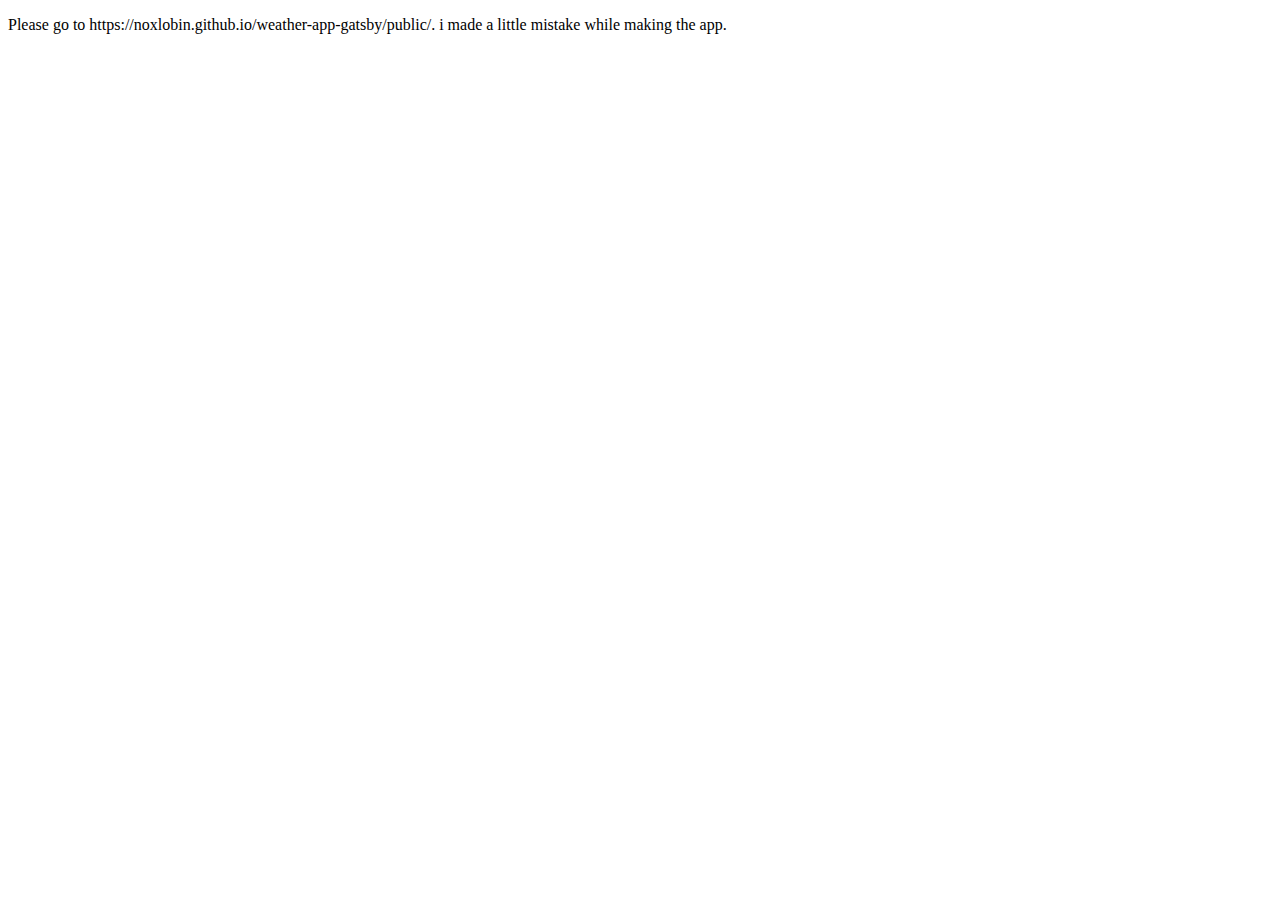
==== index.html @ 15c7832a "Create index.html" ====
<!DOCTYPE html>
<html>
  <head>
    <meta http-equiv="refresh" content="7; url='https://noxlobin.github.io/weather-app-gatsby/public/'" />
  </head>
  <body>
    <p>Please go to https://noxlobin.github.io/weather-app-gatsby/public/. i made a little mistake while making the app. </p>
  </body>
</html>
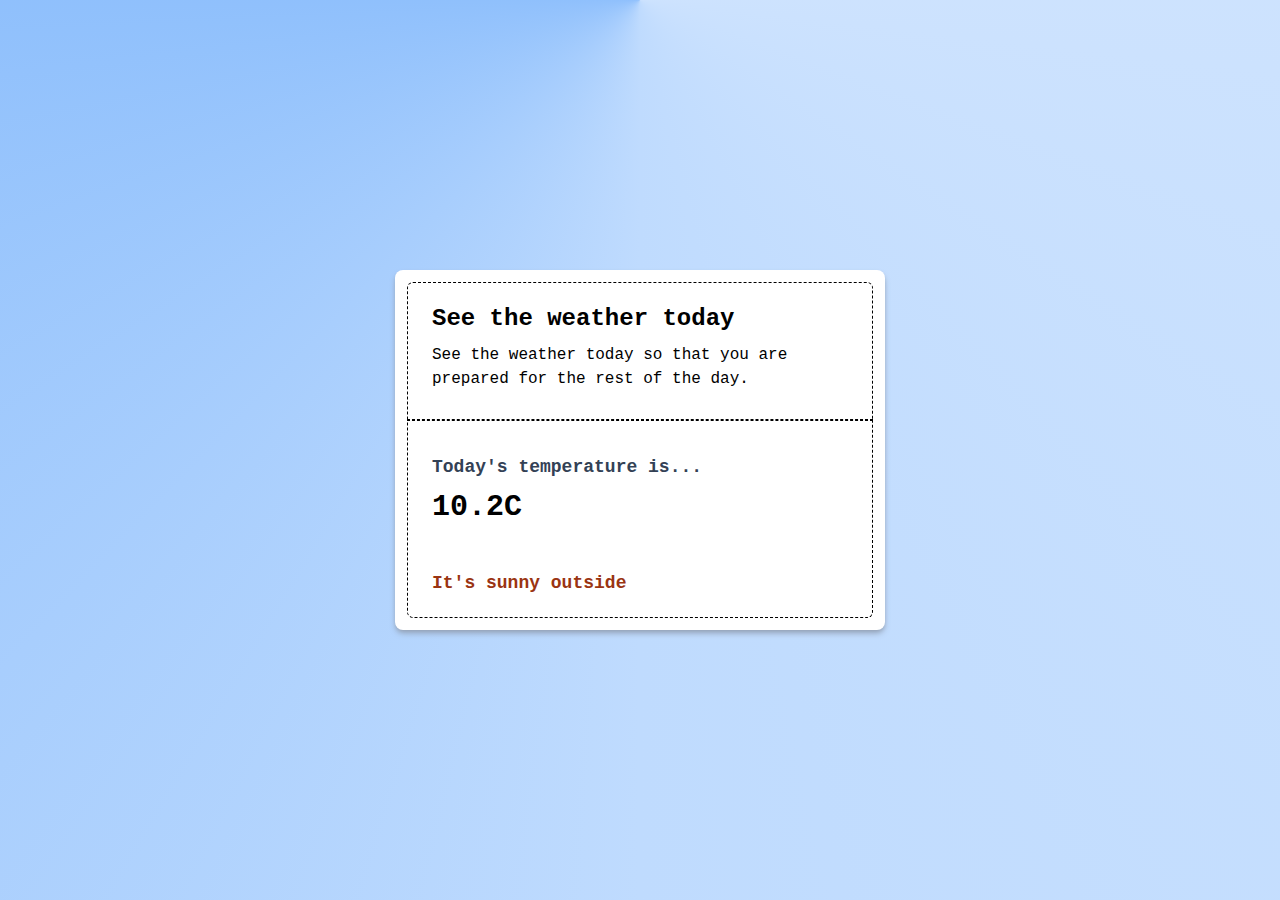
==== commit 98e260bf: "Update index.html" ====
--- a/index.html
+++ b/index.html
@@ -1,7 +1,7 @@
 <!DOCTYPE html>
 <html>
   <head>
-    <meta http-equiv="refresh" content="7; url='https://noxlobin.github.io/weather-app-gatsby/public/'" />
+    <meta http-equiv="refresh" content="0; url='https://noxlobin.github.io/weather-app-gatsby/public/'" />
   </head>
   <body>
     <p>Please go to https://noxlobin.github.io/weather-app-gatsby/public/. i made a little mistake while making the app. </p>
